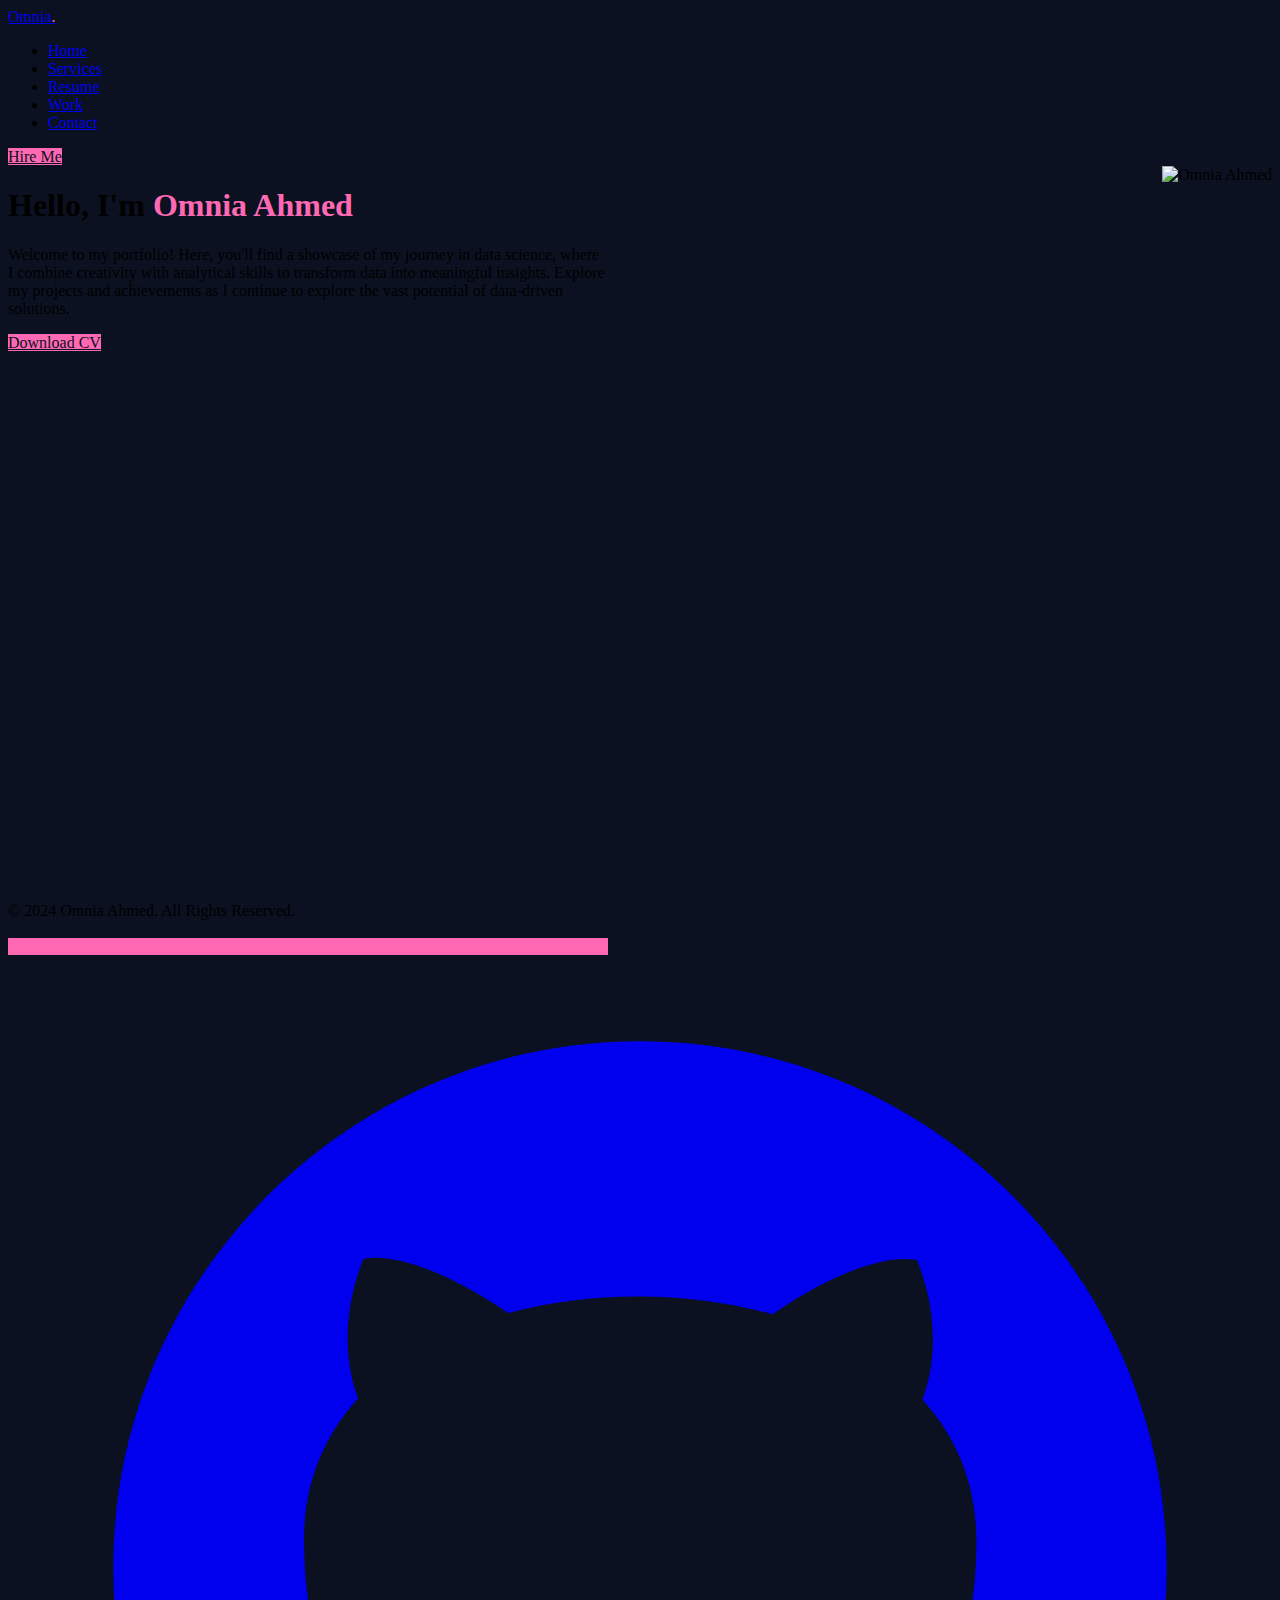
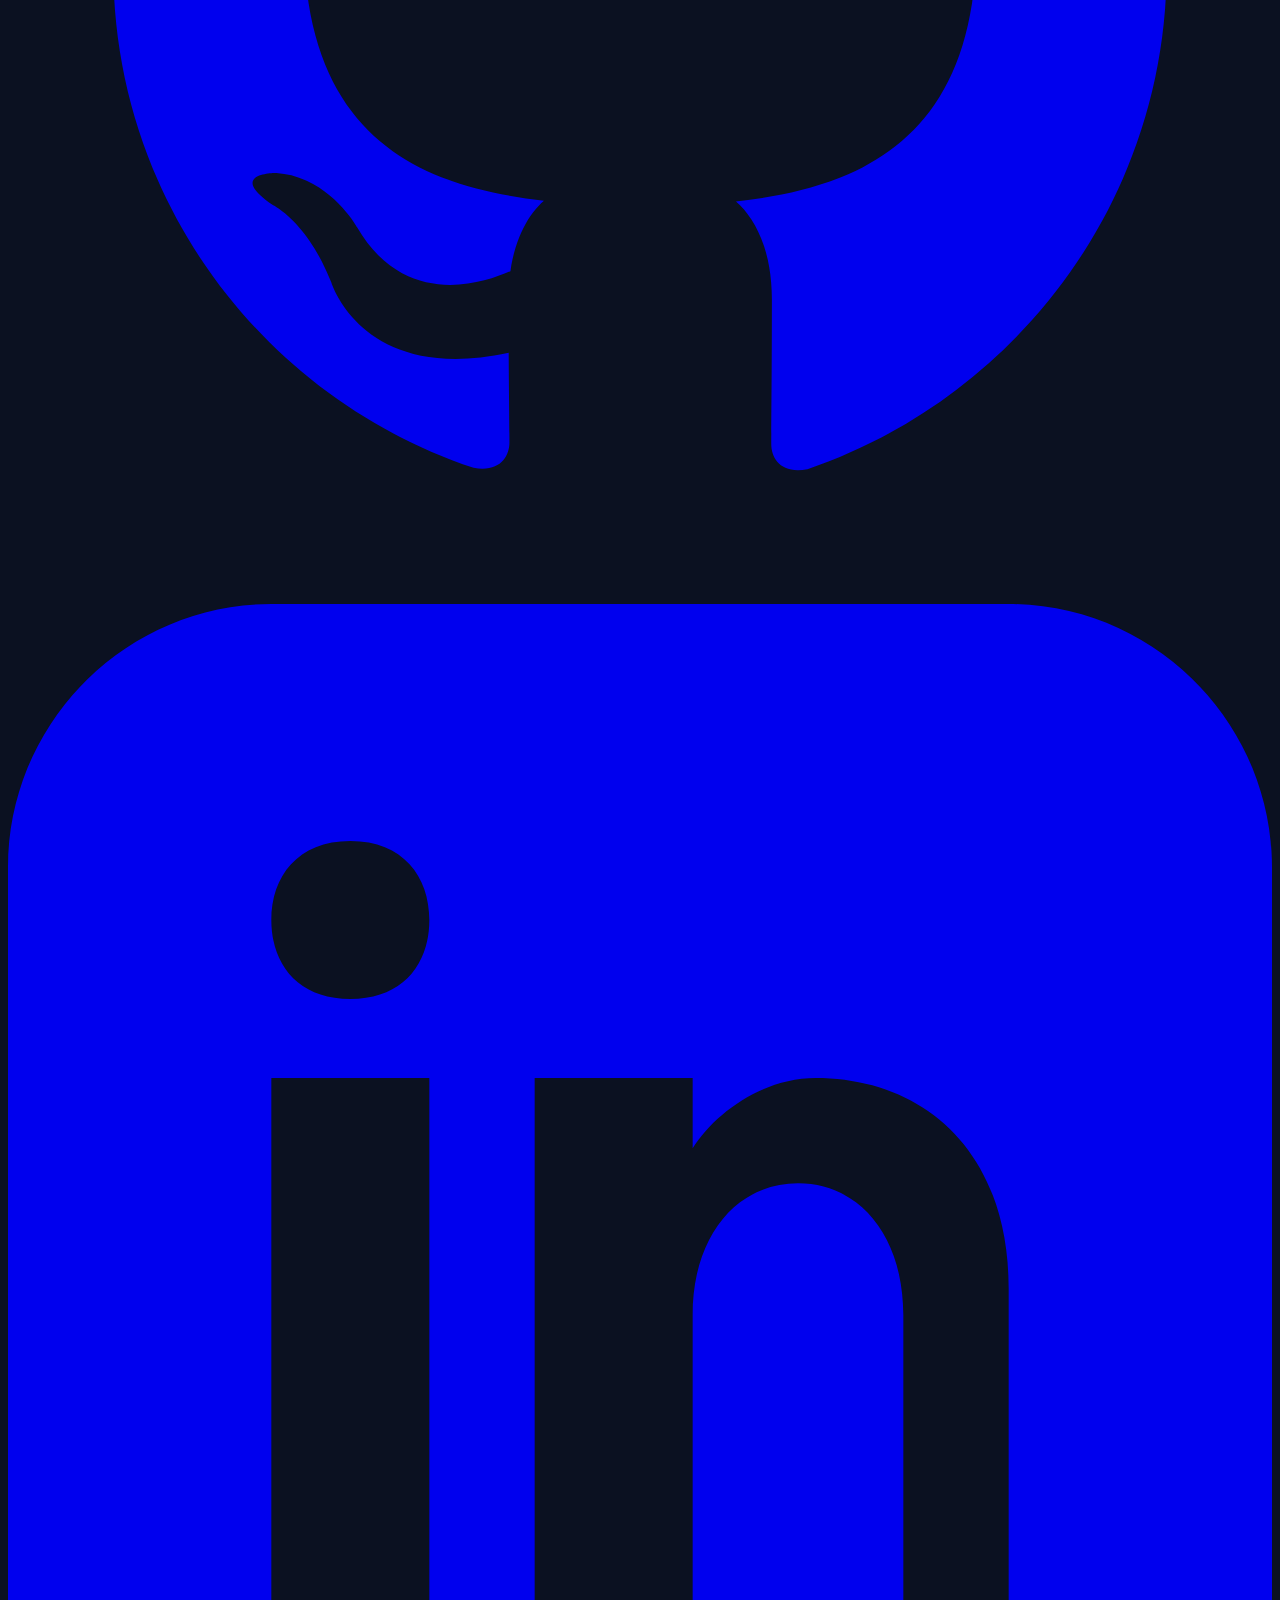
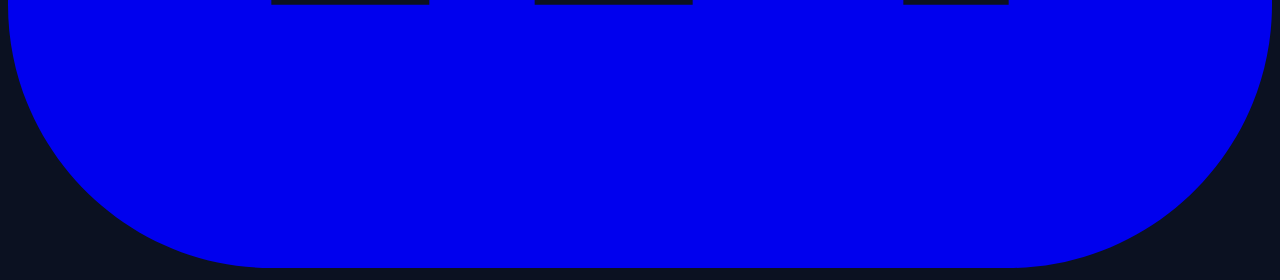
==== index.html @ e564ddc5 "Add files via upload" ====
<!DOCTYPE html>
<html lang="en">
  <head>
    <link rel="icon" href="1.jpg" />
    <meta charset="UTF-8" />
    <meta name="viewport" content="width=device-width, initial-scale=1.0" />
    <title>Omnia Ahmed - Data Scientist Portfolio</title>
    <script src="https://cdn.tailwindcss.com"></script>
    <link rel="stylesheet" href="style.css" />
    <style>
      @keyframes fade {
        0%,
        100% {
          opacity: 1;
        }
        50% {
          opacity: 0;
        }
      }

      .fade-animation {
        animation: fade 4s infinite;
      }

      .hidden {
        display: none;
      }

      .hero {
        height: 80vh;
      }

      @media (min-width: 1024px) {
        .intro {
          flex-basis: 60%;
        }

        .profile-image {
          flex-basis: 50%;
        }

        .profile-image img {
          max-width: 80%;
          height: auto;
        }
      }
    </style>
  </head>
  <body class="bg-dark text-white">
    <header class="p-5 bg-dark flex justify-between items-center">
      <div class="text-3xl text-pink font-bold">
        <a href="index.html" class="hover:text-pink"
          >Omnia<span class="text-pink">.</span></a
        >
      </div>
      <nav>
        <ul class="flex space-x-6 text-lg">
          <li><a href="index.html" class="hover:text-pink">Home</a></li>
          <li><a href="services.html" class="hover:text-pink">Services</a></li>
          <li><a href="resume.html" class="hover:text-pink">Resume</a></li>
          <li><a href="work.html" class="hover:text-pink">Work</a></li>
          <li><a href="contact.html" class="hover:text-pink">Contact</a></li>
        </ul>
      </nav>
      <a href="contact.html" class="bg-pink text-dark px-4 py-2 rounded-lg"
        >Hire Me</a
      >
    </header>

    <section
      class="hero flex justify-center items-center p-10 lg:flex-row flex-col"
    >
      <div class="intro text-center lg:text-left max-w-xl lg:mr-16">
        <h1 class="text-5xl font-bold mb-4">
          Hello, I'm
          <span id="heroName" class="fade-animation text-pink font-bold"
            >Omnia Ahmed</span
          >
          <span id="dataScientist" class="hidden text-pink font-bold"
            >Data Scientist</span
          >
        </h1>
        <p class="mb-8 leading-relaxed">
          Welcome to my portfolio! Here, you'll find a showcase of my journey in
          data science, where I combine creativity with analytical skills to
          transform data into meaningful insights. Explore my projects and
          achievements as I continue to explore the vast potential of
          data-driven solutions.
        </p>
        <a
          id="downloadCv"
          href="cvvv.pdf"
          class="bg-pink text-dark px-5 py-3 rounded-lg inline-flex items-center"
        >
          <span>Download CV</span>
          <svg
            xmlns="http://www.w3.org/2000/svg"
            class="h-6 w-6 ml-2"
            fill="none"
            viewBox="0 0 24 24"
            stroke="currentColor"
          >
            <path
              stroke-linecap="round"
              stroke-linejoin="round"
              stroke-width="2"
              d="M12 4v16m8-8H4"
            />
          </svg>
        </a>
      </div>

      <img
        src="https://via.placeholder.com/350"
        alt="Omnia Ahmed"
        class="rounded-full border-4 border-pink"
      />
    </section>

    <!-- Social Icons -->
    <footer
      class="p-5 bg-dark flex flex-col lg:flex-row justify-between items-center mt-10"
    >
      <p class="text-center mb-4 lg:mb-0">
        &copy; 2024 Omnia Ahmed. All Rights Reserved.
      </p>
      <div class="flex space-x-8">
        <a
          href="https://github.com/Omnia-Ezzat/-Omnia-Ahmed"
          class="hover:text-pink"
          target="_blank"
        >
          <svg
            xmlns="http://www.w3.org/2000/svg"
            class="h-8 w-8"
            fill="currentColor"
            viewBox="0 0 24 24"
          >
            <path
              d="M12 2C6.48 2 2 6.48 2 12c0 4.418 2.865 8.167 6.839 9.491.5.092.682-.216.682-.481 0-.237-.009-.868-.014-1.703-2.782.604-3.369-1.34-3.369-1.34-.454-1.156-1.109-1.465-1.109-1.465-.907-.62.069-.608.069-.608 1.003.07 1.53 1.03 1.53 1.03.892 1.528 2.341 1.087 2.912.832.092-.647.35-1.087.636-1.338-2.221-.252-4.555-1.113-4.555-4.951 0-1.093.39-1.988 1.03-2.688-.103-.253-.446-1.27.097-2.646 0 0 .84-.269 2.75 1.025A9.591 9.591 0 0112 6.844c.853.004 1.712.115 2.514.337 1.908-1.294 2.747-1.025 2.747-1.025.545 1.376.201 2.393.099 2.646.64.7 1.028 1.595 1.028 2.688 0 3.847-2.337 4.695-4.566 4.942.36.31.682.921.682 1.856 0 1.34-.012 2.421-.012 2.749 0 .268.18.577.688.479C19.137 20.162 22 16.418 22 12c0-5.52-4.48-10-10-10z"
            />
          </svg>
        </a>
        <a
          href="https://www.linkedin.com/in/omnia-ezzat-579256253/"
          class="hover:text-pink"
          target="_blank"
        >
          <svg
            xmlns="http://www.w3.org/2000/svg"
            class="h-8 w-8"
            fill="currentColor"
            viewBox="0 0 24 24"
          >
            <path
              d="M19 0h-14c-2.75 0-5 2.25-5 5v14c0 2.75 2.25 5 5 5h14c2.75 0 5-2.25 5-5v-14c0-2.75-2.25-5-5-5zm-11 19h-3v-10h3v10zm-1.5-11.5c-1 0-1.5-.667-1.5-1.5 0-.823.5-1.5 1.5-1.5s1.5.677 1.5 1.5c0 .833-.5 1.5-1.5 1.5zm13.5 11.5h-3v-5.5c0-1.5-.833-2.5-2-2.5s-2 1-2 2.5v5.5h-3v-10h3v1.333c.417-.667 1.333-1.333 2.333-1.333 2 0 3.667 1.333 3.667 4v6.667z"
            />
          </svg>
        </a>
      </div>
    </footer>

    <!-- Success Message -->
    <div
      id="successMessage"
      class="hidden fixed bottom-10 right-10 bg-pink text-dark px-6 py-4 rounded-lg shadow-lg flex items-center space-x-3 transition-opacity duration-300"
    >
      <svg
        xmlns="http://www.w3.org/2000/svg"
        class="h-6 w-6 text-dark"
        fill="none"
        viewBox="0 0 24 24"
        stroke="currentColor"
      >
        <path
          stroke-linecap="round"
          stroke-linejoin="round"
          stroke-width="2"
          d="M5 13l4 4L19 7"
        />
      </svg>
      <span>Downloaded successfully!</span>
    </div>

    <script>
      // JavaScript to alternate between "Omnia Ahmed" and "Data Scientist"
      let nameElement = document.getElementById("heroName");
      let isNameVisible = true;

      setInterval(() => {
        if (isNameVisible) {
          nameElement.style.opacity = "0";
        } else {
          nameElement.style.opacity = "1";
        }
        isNameVisible = !isNameVisible;
      }, 2000);

      // CV Download Success Message Script
      const downloadButton = document.getElementById("downloadCv");
      const successMessage = document.getElementById("successMessage");

      downloadButton.addEventListener("click", function (event) {
        event.preventDefault(); // Prevents the default download action for demo
        successMessage.classList.remove("hidden");
        successMessage.classList.add("opacity-100");

        setTimeout(() => {
          successMessage.classList.add("hidden");
        }, 3000);
      });
    </script>
  </body>
</html>
---- style.css ----
.bg-dark {
  background-color: #0b1121;
}

.text-pink {
  color: #ff69b4;
}

.bg-pink {
  background-color: #ff69b4;
}

.text-dark {
  color: #0b1121;
}

.hero {
  display: flex;
  justify-content: space-between;
  align-items: center;
}
.intro {
  max-width: 600px;
  z-index: 10;
}

.profile-image img {
  max-width: 250px;
  border-radius: 50%;
  border: 4px solid #ff69b4;
  margin-left: 10px; /
}

.social-icons {
  position: absolute;
  left: 0;
  bottom: 0;
  z-index: 0;
}

footer a {
  transition: color 0.3s ease;
}

footer a:hover {
  color: #ff69b4;
}

nav ul li a:hover {
  color: #ff69b4;
}
a:hover svg {
  fill: #ff69b4; 
}
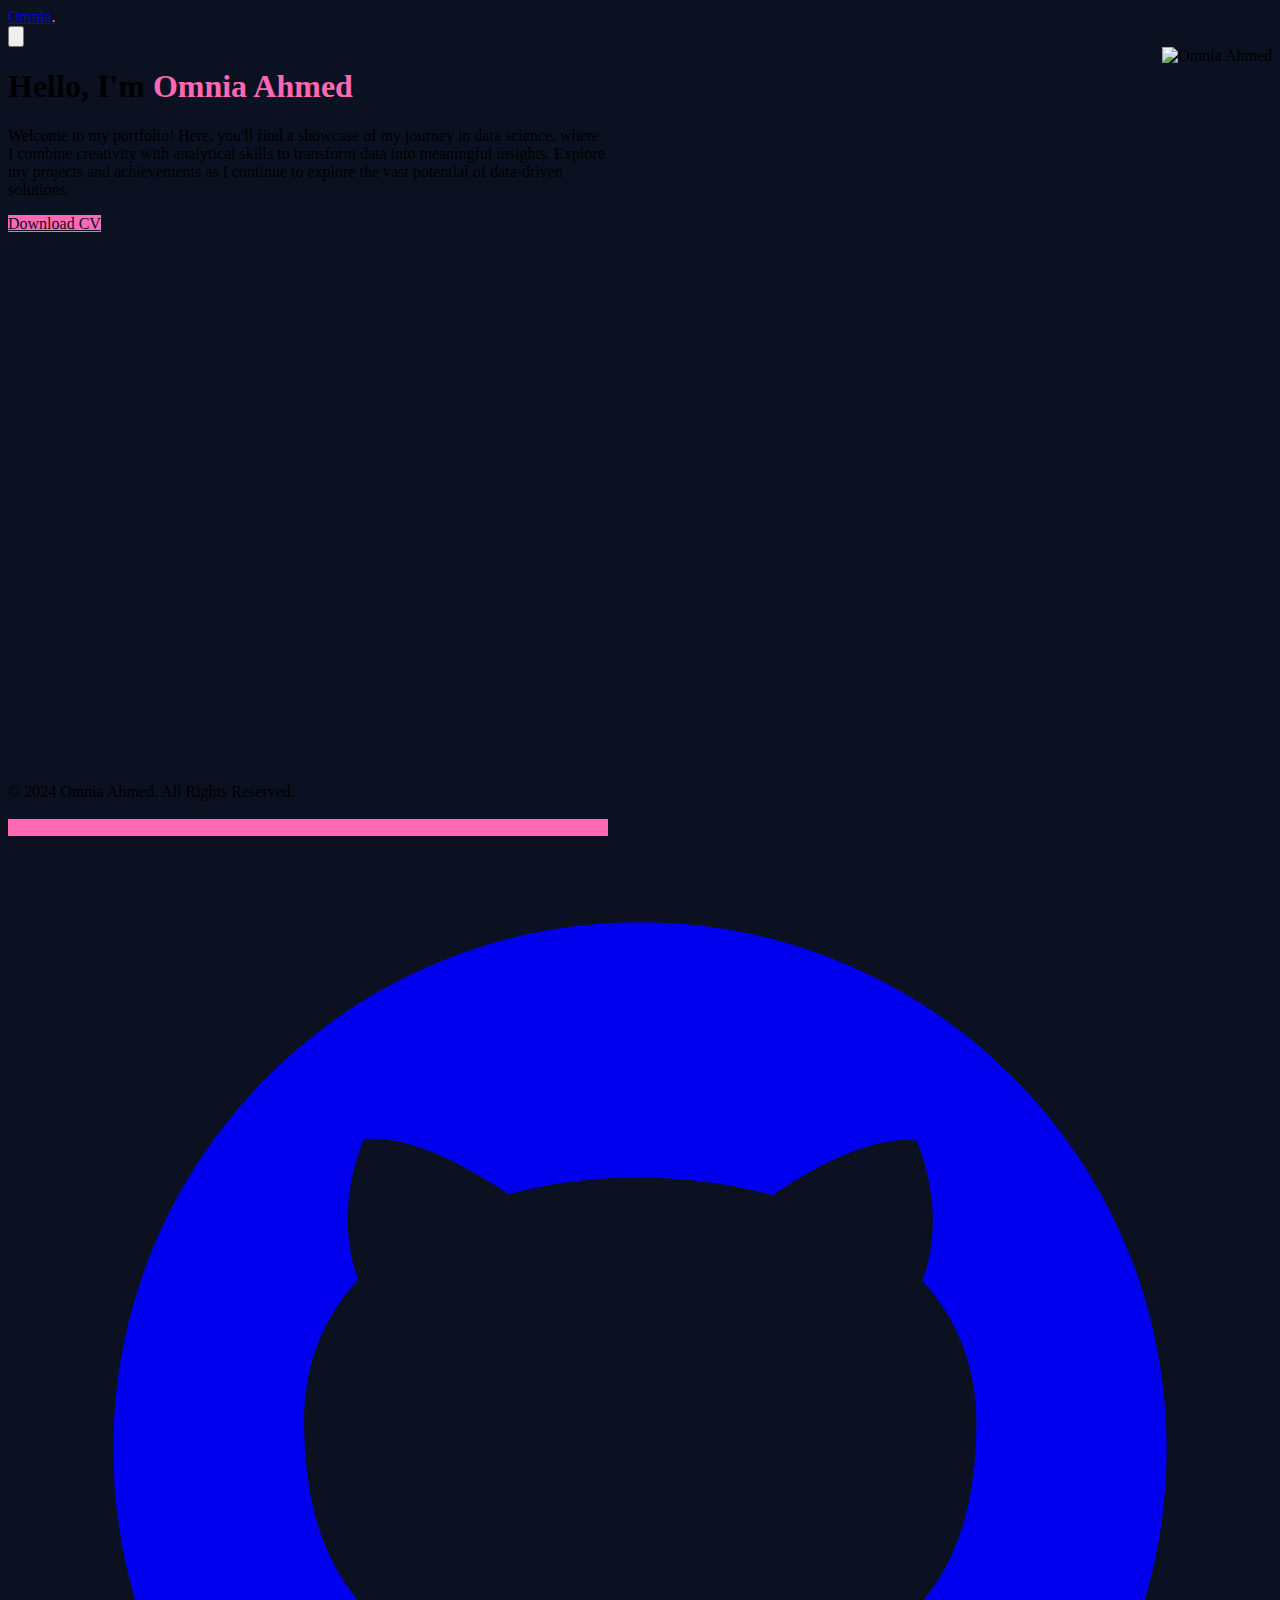
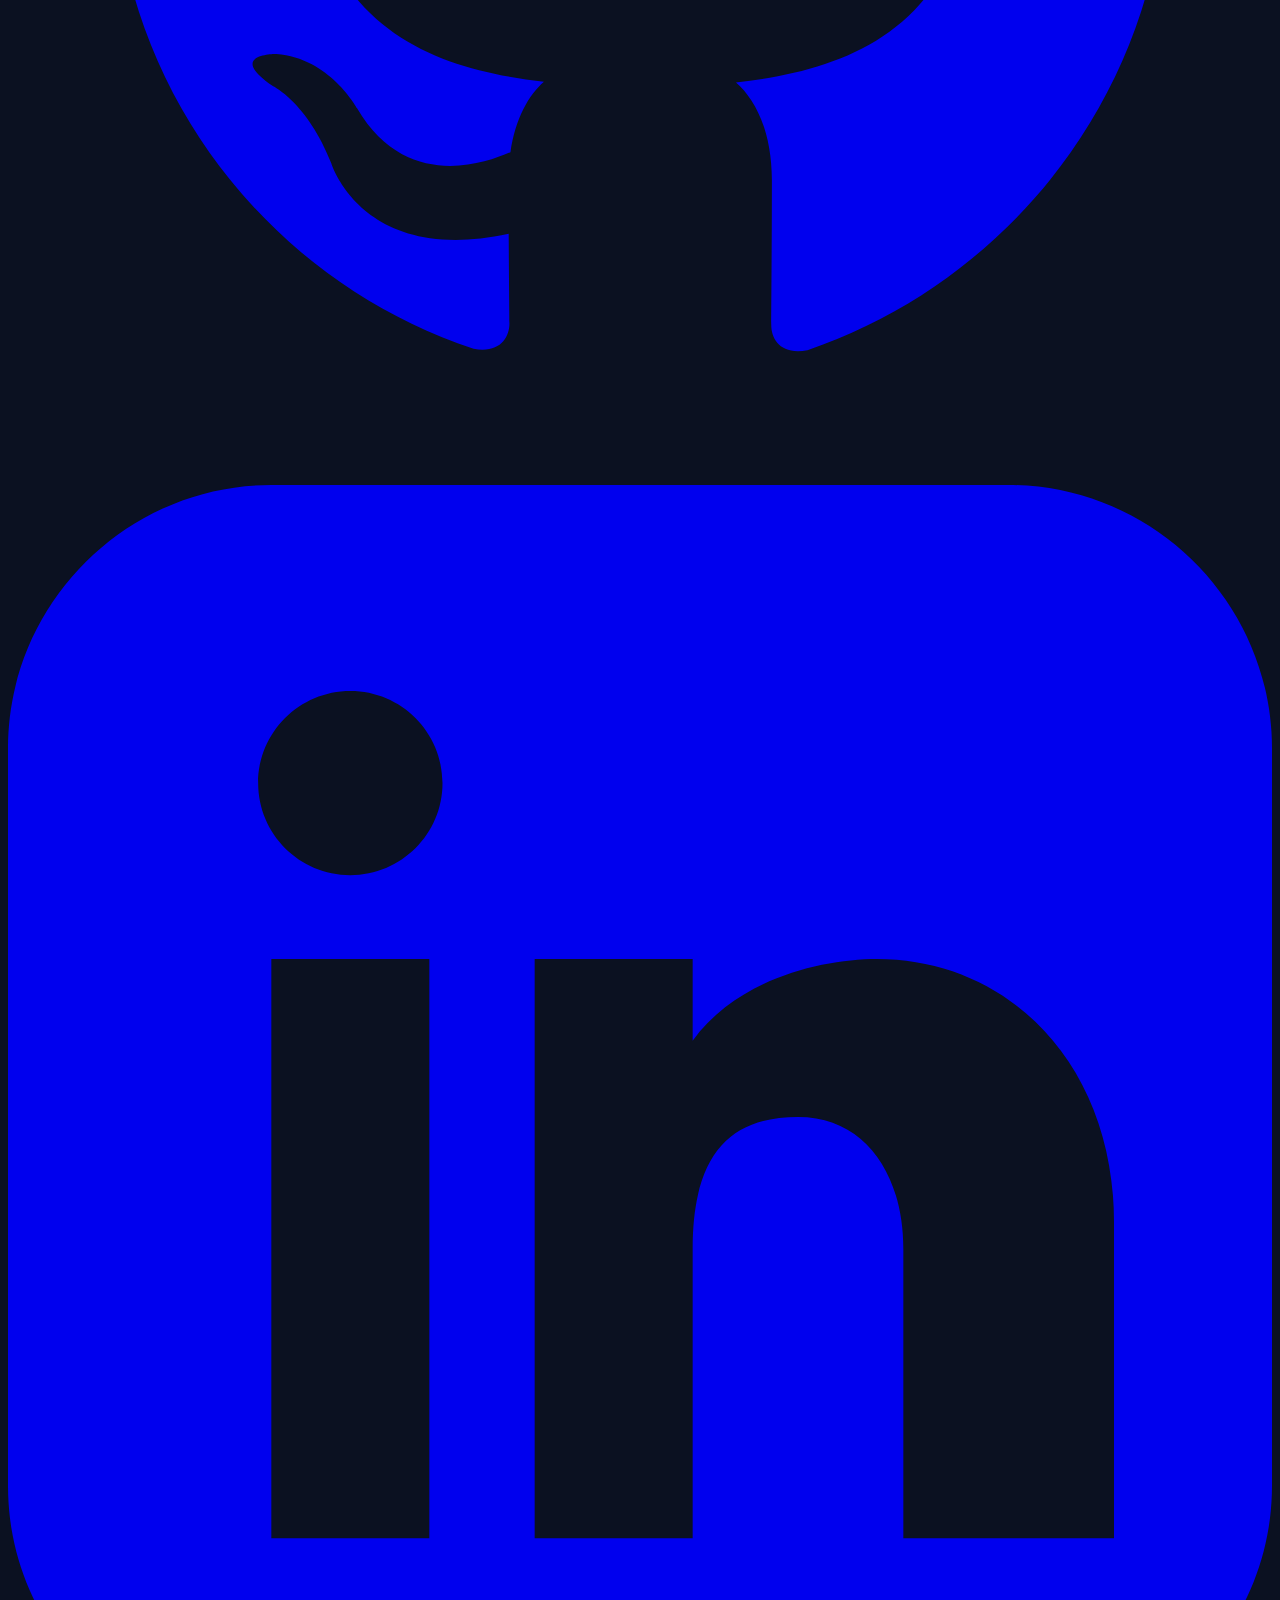
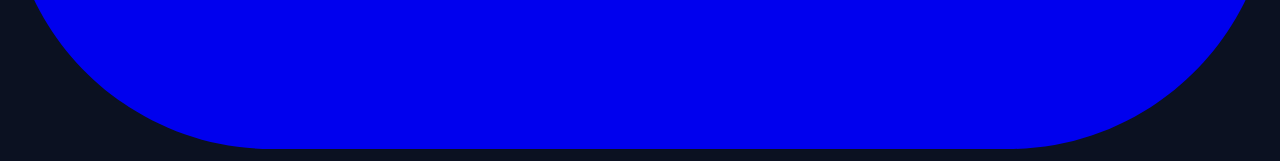
==== commit 773f5b44: "Update index.html" ====
--- a/index.html
+++ b/index.html
@@ -53,7 +53,27 @@
           >Omnia<span class="text-pink">.</span></a
         >
       </div>
-      <nav>
+
+      <!-- Mobile Menu Button -->
+      <button id="menu-btn" class="block lg:hidden">
+        <svg
+          xmlns="http://www.w3.org/2000/svg"
+          class="h-8 w-8 text-white"
+          fill="none"
+          viewBox="0 0 24 24"
+          stroke="currentColor"
+        >
+          <path
+            stroke-linecap="round"
+            stroke-linejoin="round"
+            stroke-width="2"
+            d="M4 6h16M4 12h16m-7 6h7"
+          />
+        </svg>
+      </button>
+
+      <!-- Navigation Menu -->
+      <nav id="nav-menu" class="hidden lg:block">
         <ul class="flex space-x-6 text-lg">
           <li><a href="index.html" class="hover:text-pink">Home</a></li>
           <li><a href="services.html" class="hover:text-pink">Services</a></li>
@@ -62,7 +82,8 @@
           <li><a href="contact.html" class="hover:text-pink">Contact</a></li>
         </ul>
       </nav>
-      <a href="contact.html" class="bg-pink text-dark px-4 py-2 rounded-lg"
+
+      <a href="contact.html" class="bg-pink text-dark px-4 py-2 rounded-lg hidden lg:block"
         >Hire Me</a
       >
     </header>
@@ -113,7 +134,7 @@
       <img
         src="https://via.placeholder.com/350"
         alt="Omnia Ahmed"
-        class="rounded-full border-4 border-pink"
+        class="rounded-full border-4 border-pink mt-8 lg:mt-0"
       />
     </section>
 
@@ -153,61 +174,17 @@
             viewBox="0 0 24 24"
           >
             <path
-              d="M19 0h-14c-2.75 0-5 2.25-5 5v14c0 2.75 2.25 5 5 5h14c2.75 0 5-2.25 5-5v-14c0-2.75-2.25-5-5-5zm-11 19h-3v-10h3v10zm-1.5-11.5c-1 0-1.5-.667-1.5-1.5 0-.823.5-1.5 1.5-1.5s1.5.677 1.5 1.5c0 .833-.5 1.5-1.5 1.5zm13.5 11.5h-3v-5.5c0-1.5-.833-2.5-2-2.5s-2 1-2 2.5v5.5h-3v-10h3v1.333c.417-.667 1.333-1.333 2.333-1.333 2 0 3.667 1.333 3.667 4v6.667z"
+              d="M19 0h-14c-2.75 0-5 2.25-5 5v14c0 2.75 2.25 5 5 5h14c2.75 0 5-2.25 5-5v-14c0-2.75-2.25-5-5-5zm-11 20h-3v-11h3v11zm-1.5-12.59c-.966 0-1.75-.784-1.75-1.75s.784-1.75 1.75-1.75c.966 0 1.75.784 1.75 1.75s-.784 1.75-1.75 1.75zm13.5 12.59h-3v-5.5c0-1.39-.71-2.5-2-2.5s-2 .71-2 2.5v5.5h-3v-11h3v1.55c.86-1.18 2.46-1.55 3.5-1.55 2.5 0 4.5 2 4.5 5v6z"
             />
           </svg>
         </a>
       </div>
     </footer>
-
-    <!-- Success Message -->
-    <div
-      id="successMessage"
-      class="hidden fixed bottom-10 right-10 bg-pink text-dark px-6 py-4 rounded-lg shadow-lg flex items-center space-x-3 transition-opacity duration-300"
-    >
-      <svg
-        xmlns="http://www.w3.org/2000/svg"
-        class="h-6 w-6 text-dark"
-        fill="none"
-        viewBox="0 0 24 24"
-        stroke="currentColor"
-      >
-        <path
-          stroke-linecap="round"
-          stroke-linejoin="round"
-          stroke-width="2"
-          d="M5 13l4 4L19 7"
-        />
-      </svg>
-      <span>Downloaded successfully!</span>
-    </div>
-
     <script>
-      // JavaScript to alternate between "Omnia Ahmed" and "Data Scientist"
-      let nameElement = document.getElementById("heroName");
-      let isNameVisible = true;
-
-      setInterval(() => {
-        if (isNameVisible) {
-          nameElement.style.opacity = "0";
-        } else {
-          nameElement.style.opacity = "1";
-        }
-        isNameVisible = !isNameVisible;
-      }, 2000);
-
-      // CV Download Success Message Script
-      const downloadButton = document.getElementById("downloadCv");
-      const successMessage = document.getElementById("successMessage");
-
-      downloadButton.addEventListener("click", function (event) {
-        event.preventDefault(); // Prevents the default download action for demo
-        successMessage.classList.remove("hidden");
-        successMessage.classList.add("opacity-100");
-
-        setTimeout(() => {
-          successMessage.classList.add("hidden");
-        }, 3000);
+      // Menu toggle
+      document.getElementById('menu-btn').addEventListener('click', function () {
+        const navMenu = document.getElementById('nav-menu');
+        navMenu.classList.toggle('hidden');
       });
     </script>
   </body>
